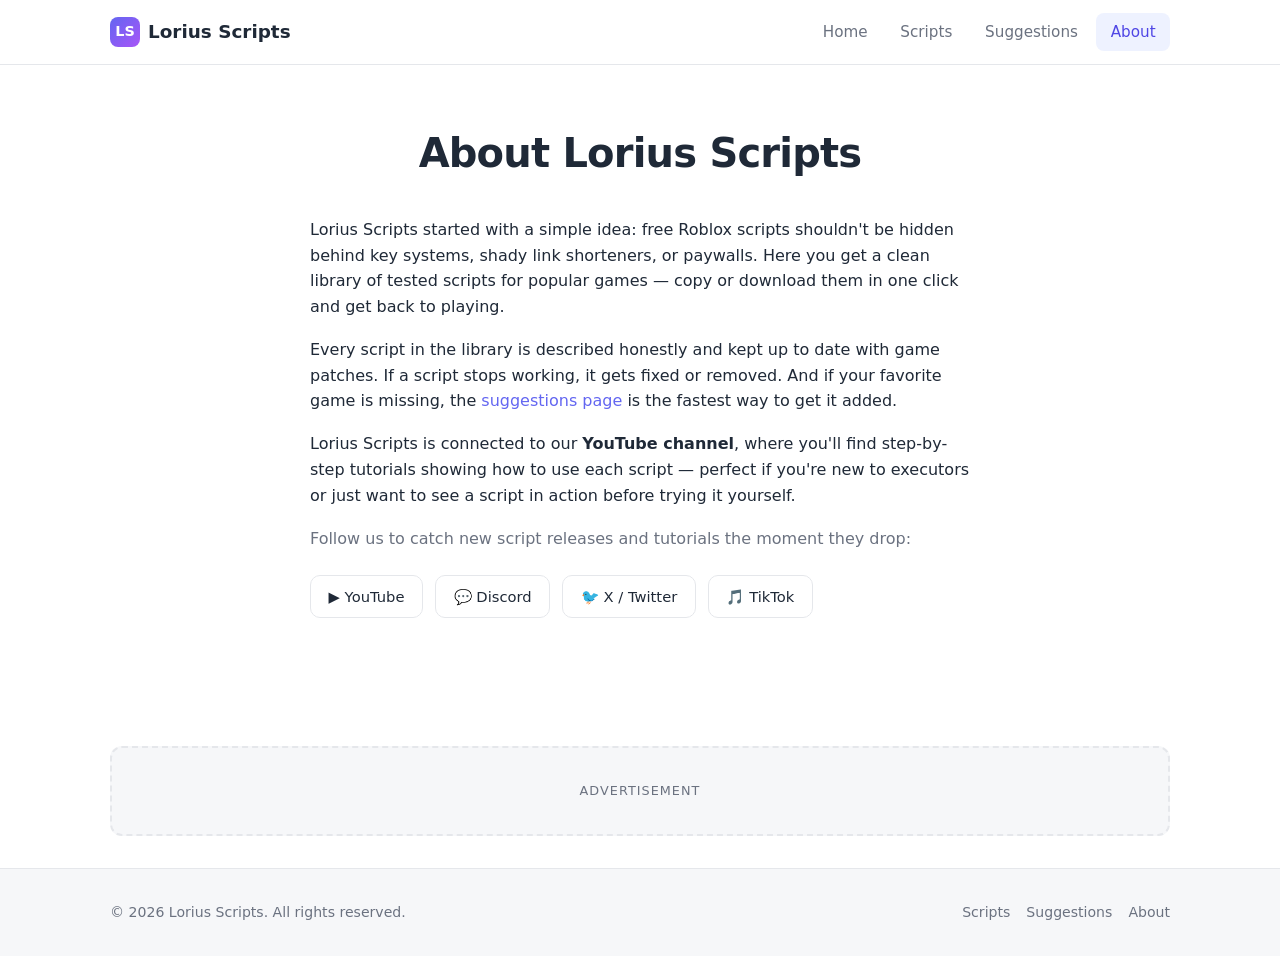
==== about.html @ f243d1e5 "Add Lorius Scripts website: home, scripts library, suggestions, about, and admin hub Minimal respons" ====
<!DOCTYPE html>
<html lang="en">
<head>
  <meta charset="UTF-8">
  <meta name="viewport" content="width=device-width, initial-scale=1.0">
  <title>About — Lorius Scripts</title>
  <meta name="description" content="About Lorius Scripts — free, safe Roblox scripts with video tutorials on YouTube.">

  <!-- ============================================================
       ADSENSE VERIFICATION / AUTO ADS
       Paste your AdSense code snippet here after approval.
       ============================================================ -->

  <link rel="stylesheet" href="css/style.css">
</head>
<body>

  <header class="navbar">
    <div class="container">
      <a class="brand" href="index.html">
        <span class="brand-mark">LS</span>
        Lorius Scripts
      </a>
      <button class="nav-toggle" aria-label="Toggle navigation" aria-expanded="false">
        <span></span><span></span><span></span>
      </button>
      <ul class="nav-links">
        <li><a href="index.html">Home</a></li>
        <li><a href="scripts.html">Scripts</a></li>
        <li><a href="suggestions.html">Suggestions</a></li>
        <li><a href="about.html">About</a></li>
      </ul>
    </div>
  </header>

  <main>
    <section class="page-header">
      <div class="container">
        <h1 class="fade-in">About Lorius Scripts</h1>
      </div>
    </section>

    <section class="section" style="padding-top: 1rem;">
      <div class="container about-content fade-in fade-in-delay-1">
        <p>
          Lorius Scripts started with a simple idea: free Roblox scripts shouldn't
          be hidden behind key systems, shady link shorteners, or paywalls. Here you
          get a clean library of tested scripts for popular games — copy or download
          them in one click and get back to playing.
        </p>
        <p>
          Every script in the library is described honestly and kept up to date with
          game patches. If a script stops working, it gets fixed or removed. And if
          your favorite game is missing, the <a href="suggestions.html">suggestions page</a>
          is the fastest way to get it added.
        </p>
        <p>
          Lorius Scripts is connected to our <strong>YouTube channel</strong>, where
          you'll find step-by-step tutorials showing how to use each script — perfect
          if you're new to executors or just want to see a script in action before
          trying it yourself.
        </p>
        <p class="muted">
          Follow us to catch new script releases and tutorials the moment they drop:
        </p>

        <!-- Social links — replace the href="#" placeholders with real profiles -->
        <div class="social-links">
          <a href="#" aria-label="YouTube channel">▶️ YouTube</a>
          <a href="#" aria-label="Discord server">💬 Discord</a>
          <a href="#" aria-label="X / Twitter profile">🐦 X / Twitter</a>
          <a href="#" aria-label="TikTok profile">🎵 TikTok</a>
        </div>
      </div>
    </section>

    <!-- Ad slot: below content -->
    <div class="ad-slot" aria-hidden="true">
      <div class="ad-placeholder">Advertisement</div>
    </div>
  </main>

  <footer class="footer">
    <div class="container">
      <span>© <span data-year>2026</span> Lorius Scripts. All rights reserved.</span>
      <nav>
        <a href="scripts.html">Scripts</a>
        <a href="suggestions.html">Suggestions</a>
        <a href="about.html">About</a>
      </nav>
    </div>
  </footer>

  <script src="js/main.js"></script>
</body>
</html>
---- css/style.css ----
/* ==========================================================================
   Lorius Scripts — global stylesheet
   Minimal, modern, responsive. Neutral palette with an indigo accent.
   ========================================================================== */

:root {
  --bg: #ffffff;
  --bg-soft: #f6f7f9;
  --surface: #ffffff;
  --border: #e5e7eb;
  --text: #1f2937;
  --text-muted: #6b7280;
  --accent: #6366f1;
  --accent-dark: #4f46e5;
  --accent-soft: #eef2ff;
  --danger: #ef4444;
  --success: #10b981;
  --radius: 12px;
  --shadow: 0 1px 3px rgba(0, 0, 0, 0.06), 0 4px 14px rgba(0, 0, 0, 0.05);
  --shadow-hover: 0 4px 8px rgba(0, 0, 0, 0.08), 0 12px 28px rgba(0, 0, 0, 0.1);
  --max-width: 1100px;
  --font: "Inter", "Segoe UI", system-ui, -apple-system, sans-serif;
}

* {
  margin: 0;
  padding: 0;
  box-sizing: border-box;
}

html {
  scroll-behavior: smooth;
}

body {
  font-family: var(--font);
  color: var(--text);
  background: var(--bg);
  line-height: 1.6;
  -webkit-font-smoothing: antialiased;
}

img {
  max-width: 100%;
  display: block;
}

a {
  color: var(--accent);
  text-decoration: none;
}

.container {
  max-width: var(--max-width);
  margin: 0 auto;
  padding: 0 1.25rem;
}

/* --------------------------------------------------------------------------
   Navigation
   -------------------------------------------------------------------------- */
.navbar {
  position: sticky;
  top: 0;
  z-index: 100;
  background: rgba(255, 255, 255, 0.9);
  backdrop-filter: blur(10px);
  border-bottom: 1px solid var(--border);
}

.navbar .container {
  display: flex;
  align-items: center;
  justify-content: space-between;
  height: 64px;
}

.brand {
  display: flex;
  align-items: center;
  gap: 0.5rem;
  font-weight: 700;
  font-size: 1.15rem;
  color: var(--text);
}

.brand .brand-mark {
  width: 30px;
  height: 30px;
  border-radius: 8px;
  background: linear-gradient(135deg, var(--accent), #a855f7);
  color: #fff;
  display: grid;
  place-items: center;
  font-size: 0.9rem;
  font-weight: 800;
}

.nav-links {
  display: flex;
  align-items: center;
  gap: 0.25rem;
  list-style: none;
}

.nav-links a {
  display: block;
  padding: 0.45rem 0.9rem;
  border-radius: 8px;
  color: var(--text-muted);
  font-weight: 500;
  font-size: 0.95rem;
  transition: color 0.2s ease, background 0.2s ease;
}

.nav-links a:hover {
  color: var(--text);
  background: var(--bg-soft);
}

.nav-links a.active {
  color: var(--accent-dark);
  background: var(--accent-soft);
}

.nav-toggle {
  display: none;
  background: none;
  border: none;
  cursor: pointer;
  padding: 0.5rem;
}

.nav-toggle span {
  display: block;
  width: 22px;
  height: 2px;
  background: var(--text);
  margin: 5px 0;
  border-radius: 2px;
  transition: transform 0.25s ease, opacity 0.25s ease;
}

.nav-toggle.open span:nth-child(1) {
  transform: translateY(7px) rotate(45deg);
}

.nav-toggle.open span:nth-child(2) {
  opacity: 0;
}

.nav-toggle.open span:nth-child(3) {
  transform: translateY(-7px) rotate(-45deg);
}

/* --------------------------------------------------------------------------
   Hero (home page)
   -------------------------------------------------------------------------- */
.hero {
  position: relative;
  overflow: hidden;
  text-align: center;
  padding: 6.5rem 1.25rem 5.5rem;
  background: linear-gradient(120deg, #eef2ff, #faf5ff, #eff6ff, #eef2ff);
  background-size: 300% 300%;
  animation: hero-slide 14s ease infinite;
}

@keyframes hero-slide {
  0% { background-position: 0% 50%; }
  50% { background-position: 100% 50%; }
  100% { background-position: 0% 50%; }
}

.hero h1 {
  font-size: clamp(2.4rem, 6vw, 3.75rem);
  font-weight: 800;
  letter-spacing: -0.03em;
  background: linear-gradient(90deg, var(--accent-dark), #a855f7);
  -webkit-background-clip: text;
  background-clip: text;
  -webkit-text-fill-color: transparent;
}

.hero .tagline {
  margin-top: 0.9rem;
  font-size: clamp(1.05rem, 2.5vw, 1.35rem);
  color: var(--text-muted);
}

.hero .hero-actions {
  margin-top: 2rem;
  display: flex;
  gap: 0.75rem;
  justify-content: center;
  flex-wrap: wrap;
}

/* --------------------------------------------------------------------------
   Buttons
   -------------------------------------------------------------------------- */
.btn {
  display: inline-flex;
  align-items: center;
  gap: 0.4rem;
  padding: 0.65rem 1.4rem;
  border-radius: 10px;
  border: 1px solid transparent;
  font-family: inherit;
  font-size: 0.95rem;
  font-weight: 600;
  cursor: pointer;
  transition: transform 0.15s ease, box-shadow 0.2s ease, background 0.2s ease;
}

.btn:hover {
  transform: translateY(-2px);
}

.btn:active {
  transform: translateY(0);
}

.btn-primary {
  background: var(--accent);
  color: #fff;
}

.btn-primary:hover {
  background: var(--accent-dark);
  box-shadow: 0 6px 18px rgba(99, 102, 241, 0.35);
}

.btn-secondary {
  background: var(--surface);
  color: var(--text);
  border-color: var(--border);
}

.btn-secondary:hover {
  border-color: var(--accent);
  color: var(--accent-dark);
}

.btn-danger {
  background: var(--danger);
  color: #fff;
}

.btn-small {
  padding: 0.4rem 0.9rem;
  font-size: 0.85rem;
}

/* --------------------------------------------------------------------------
   Sections & typography
   -------------------------------------------------------------------------- */
.section {
  padding: 3.5rem 0;
}

.section-alt {
  background: var(--bg-soft);
}

.section-title {
  font-size: 1.75rem;
  font-weight: 700;
  letter-spacing: -0.02em;
  margin-bottom: 0.5rem;
}

.section-subtitle {
  color: var(--text-muted);
  margin-bottom: 2rem;
  max-width: 640px;
}

.page-header {
  padding: 3.5rem 0 1rem;
  text-align: center;
}

.page-header h1 {
  font-size: clamp(1.9rem, 4vw, 2.5rem);
  font-weight: 800;
  letter-spacing: -0.02em;
}

.page-header p {
  color: var(--text-muted);
  margin-top: 0.5rem;
  max-width: 620px;
  margin-left: auto;
  margin-right: auto;
}

/* --------------------------------------------------------------------------
   Feature cards (home)
   -------------------------------------------------------------------------- */
.feature-grid {
  display: grid;
  grid-template-columns: repeat(auto-fit, minmax(240px, 1fr));
  gap: 1.25rem;
}

.feature-card {
  background: var(--surface);
  border: 1px solid var(--border);
  border-radius: var(--radius);
  padding: 1.75rem 1.5rem;
  transition: transform 0.2s ease, box-shadow 0.2s ease;
}

.feature-card:hover {
  transform: translateY(-4px);
  box-shadow: var(--shadow-hover);
}

.feature-card .icon {
  width: 44px;
  height: 44px;
  border-radius: 10px;
  background: var(--accent-soft);
  display: grid;
  place-items: center;
  font-size: 1.3rem;
  margin-bottom: 1rem;
}

.feature-card h3 {
  font-size: 1.05rem;
  margin-bottom: 0.35rem;
}

.feature-card p {
  color: var(--text-muted);
  font-size: 0.92rem;
}

/* --------------------------------------------------------------------------
   Script cards (scripts page)
   -------------------------------------------------------------------------- */
.scripts-grid {
  display: grid;
  grid-template-columns: repeat(auto-fill, minmax(280px, 1fr));
  gap: 1.5rem;
  padding-bottom: 3rem;
}

.script-card {
  background: var(--surface);
  border: 1px solid var(--border);
  border-radius: var(--radius);
  overflow: hidden;
  display: flex;
  flex-direction: column;
  transition: transform 0.2s ease, box-shadow 0.2s ease;
  animation: fade-up 0.5s ease both;
}

.script-card:hover {
  transform: translateY(-4px);
  box-shadow: var(--shadow-hover);
}

.script-card .card-header {
  display: flex;
  align-items: center;
  gap: 0.85rem;
  padding: 1.25rem 1.25rem 0;
}

.script-card .game-logo {
  width: 52px;
  height: 52px;
  border-radius: 12px;
  object-fit: cover;
  background: var(--bg-soft);
  border: 1px solid var(--border);
  flex-shrink: 0;
}

.script-card .game-logo-fallback {
  width: 52px;
  height: 52px;
  border-radius: 12px;
  flex-shrink: 0;
  display: grid;
  place-items: center;
  font-weight: 800;
  font-size: 1.3rem;
  color: #fff;
  background: linear-gradient(135deg, var(--accent), #a855f7);
}

.script-card h3 {
  font-size: 1.1rem;
  letter-spacing: -0.01em;
}

.script-card .card-body {
  padding: 0.85rem 1.25rem 1.25rem;
  display: flex;
  flex-direction: column;
  flex: 1;
  gap: 1rem;
}

.script-card .description {
  color: var(--text-muted);
  font-size: 0.92rem;
  flex: 1;
}

.script-card .card-actions {
  display: flex;
  gap: 0.6rem;
}

.script-card .card-actions .btn {
  flex: 1;
  justify-content: center;
}

.copy-feedback {
  background: var(--success) !important;
}

.empty-state {
  text-align: center;
  color: var(--text-muted);
  padding: 3rem 1rem;
  grid-column: 1 / -1;
}

/* --------------------------------------------------------------------------
   Forms (suggestions, admin)
   -------------------------------------------------------------------------- */
.form-card {
  background: var(--surface);
  border: 1px solid var(--border);
  border-radius: var(--radius);
  padding: 2rem;
  max-width: 640px;
  margin: 0 auto 3rem;
  box-shadow: var(--shadow);
}

.form-group {
  margin-bottom: 1.25rem;
}

.form-group label {
  display: block;
  font-weight: 600;
  font-size: 0.9rem;
  margin-bottom: 0.4rem;
}

.form-group .hint {
  font-weight: 400;
  color: var(--text-muted);
}

.form-group input,
.form-group textarea,
.form-group select {
  width: 100%;
  padding: 0.65rem 0.85rem;
  border: 1px solid var(--border);
  border-radius: 8px;
  font-family: inherit;
  font-size: 0.95rem;
  color: var(--text);
  background: var(--bg);
  transition: border-color 0.2s ease, box-shadow 0.2s ease;
}

.form-group textarea {
  resize: vertical;
  min-height: 120px;
}

.form-group input:focus,
.form-group textarea:focus,
.form-group select:focus {
  outline: none;
  border-color: var(--accent);
  box-shadow: 0 0 0 3px rgba(99, 102, 241, 0.15);
}

.form-message {
  display: none;
  padding: 0.85rem 1rem;
  border-radius: 8px;
  font-size: 0.92rem;
  margin-bottom: 1.25rem;
}

.form-message.success {
  display: block;
  background: #ecfdf5;
  color: #065f46;
  border: 1px solid #a7f3d0;
}

.form-message.error {
  display: block;
  background: #fef2f2;
  color: #991b1b;
  border: 1px solid #fecaca;
}

/* --------------------------------------------------------------------------
   Ad placeholders — replace with real AdSense units after approval
   -------------------------------------------------------------------------- */
.ad-slot {
  max-width: var(--max-width);
  margin: 1.5rem auto;
  padding: 0 1.25rem;
}

.ad-slot .ad-placeholder {
  border: 2px dashed var(--border);
  border-radius: var(--radius);
  background: var(--bg-soft);
  color: var(--text-muted);
  font-size: 0.8rem;
  letter-spacing: 0.08em;
  text-transform: uppercase;
  display: grid;
  place-items: center;
  min-height: 90px;
}

.ad-slot--rect .ad-placeholder {
  min-height: 250px;
  max-width: 336px;
  margin: 0 auto;
}

/* --------------------------------------------------------------------------
   About page
   -------------------------------------------------------------------------- */
.about-content {
  max-width: 700px;
  margin: 0 auto;
  padding-bottom: 3rem;
}

.about-content p {
  margin-bottom: 1.1rem;
  color: var(--text);
}

.about-content .muted {
  color: var(--text-muted);
}

.social-links {
  display: flex;
  gap: 0.75rem;
  flex-wrap: wrap;
  margin-top: 1.5rem;
}

.social-links a {
  display: inline-flex;
  align-items: center;
  gap: 0.45rem;
  padding: 0.55rem 1.1rem;
  border: 1px solid var(--border);
  border-radius: 10px;
  color: var(--text);
  font-weight: 500;
  font-size: 0.92rem;
  transition: border-color 0.2s ease, transform 0.15s ease, color 0.2s ease;
}

.social-links a:hover {
  border-color: var(--accent);
  color: var(--accent-dark);
  transform: translateY(-2px);
}

/* --------------------------------------------------------------------------
   Admin hub
   -------------------------------------------------------------------------- */
.admin-layout {
  display: grid;
  grid-template-columns: 1fr 1fr;
  gap: 2rem;
  align-items: start;
  padding-bottom: 3rem;
}

.admin-panel {
  background: var(--surface);
  border: 1px solid var(--border);
  border-radius: var(--radius);
  padding: 1.5rem;
  box-shadow: var(--shadow);
}

.admin-panel h2 {
  font-size: 1.15rem;
  margin-bottom: 1rem;
}

.admin-list {
  list-style: none;
  display: flex;
  flex-direction: column;
  gap: 0.6rem;
}

.admin-list li {
  display: flex;
  align-items: center;
  justify-content: space-between;
  gap: 0.75rem;
  border: 1px solid var(--border);
  border-radius: 10px;
  padding: 0.7rem 0.9rem;
}

.admin-list .item-name {
  font-weight: 600;
  font-size: 0.95rem;
}

.admin-list .item-actions {
  display: flex;
  gap: 0.4rem;
  flex-shrink: 0;
}

.admin-toolbar {
  display: flex;
  gap: 0.6rem;
  flex-wrap: wrap;
  margin-bottom: 1.5rem;
}

.admin-note {
  font-size: 0.85rem;
  color: var(--text-muted);
  background: var(--accent-soft);
  border-radius: 8px;
  padding: 0.75rem 1rem;
  margin-bottom: 1.5rem;
}

.admin-note code {
  background: rgba(99, 102, 241, 0.12);
  padding: 0.1rem 0.35rem;
  border-radius: 4px;
  font-size: 0.8rem;
}

/* --------------------------------------------------------------------------
   Footer
   -------------------------------------------------------------------------- */
.footer {
  border-top: 1px solid var(--border);
  background: var(--bg-soft);
  padding: 2rem 0;
  margin-top: 2rem;
}

.footer .container {
  display: flex;
  align-items: center;
  justify-content: space-between;
  gap: 1rem;
  flex-wrap: wrap;
  font-size: 0.88rem;
  color: var(--text-muted);
}

.footer nav {
  display: flex;
  gap: 1rem;
}

.footer a {
  color: var(--text-muted);
}

.footer a:hover {
  color: var(--accent-dark);
}

/* --------------------------------------------------------------------------
   Animations
   -------------------------------------------------------------------------- */
@keyframes fade-up {
  from {
    opacity: 0;
    transform: translateY(16px);
  }
  to {
    opacity: 1;
    transform: translateY(0);
  }
}

.fade-in {
  animation: fade-up 0.7s ease both;
}

.fade-in-delay-1 { animation-delay: 0.15s; }
.fade-in-delay-2 { animation-delay: 0.3s; }
.fade-in-delay-3 { animation-delay: 0.45s; }

.reveal {
  opacity: 0;
  transform: translateY(20px);
  transition: opacity 0.6s ease, transform 0.6s ease;
}

.reveal.visible {
  opacity: 1;
  transform: translateY(0);
}

@media (prefers-reduced-motion: reduce) {
  *,
  *::before,
  *::after {
    animation-duration: 0.01ms !important;
    animation-iteration-count: 1 !important;
    transition-duration: 0.01ms !important;
  }
}

/* --------------------------------------------------------------------------
   Responsive
   -------------------------------------------------------------------------- */
@media (max-width: 860px) {
  .admin-layout {
    grid-template-columns: 1fr;
  }
}

@media (max-width: 720px) {
  .nav-toggle {
    display: block;
  }

  .nav-links {
    position: absolute;
    top: 64px;
    left: 0;
    right: 0;
    flex-direction: column;
    align-items: stretch;
    gap: 0.25rem;
    background: var(--bg);
    border-bottom: 1px solid var(--border);
    padding: 0.75rem 1.25rem 1rem;
    box-shadow: var(--shadow);
    display: none;
  }

  .nav-links.open {
    display: flex;
    animation: fade-up 0.25s ease both;
  }

  .hero {
    padding: 4.5rem 1.25rem 4rem;
  }

  .form-card {
    padding: 1.5rem;
  }
}
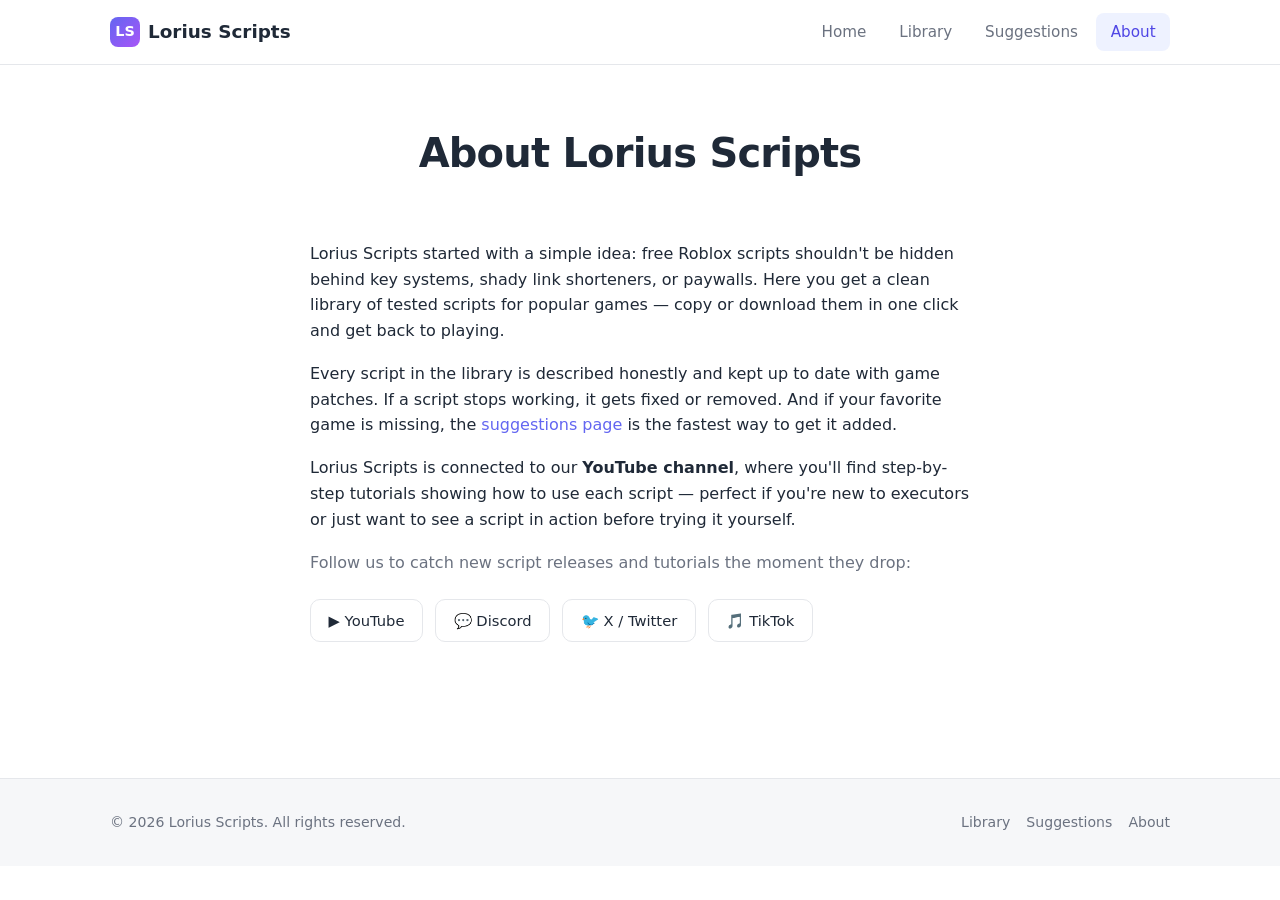
==== commit 627d8662: "Add Library section with Scripts/Executors flow, detail pages, and ads on every page - New Library c" ====
--- a/about.html
+++ b/about.html
@@ -6,11 +6,13 @@
   <title>About — Lorius Scripts</title>
   <meta name="description" content="About Lorius Scripts — free, safe Roblox scripts with video tutorials on YouTube.">
 
-  <!-- ============================================================
-       ADSENSE VERIFICATION / AUTO ADS
-       Paste your AdSense code snippet here after approval.
-       ============================================================ -->
+  <!-- AdSense -->
+  <script async src="https://pagead2.googlesyndication.com/pagead/js/adsbygoogle.js?client=ca-pub-6111801744543774"
+       crossorigin="anonymous"></script>
 
+  <link rel="icon" type="image/svg+xml" href="assets/favicon.svg">
+  <link rel="icon" type="image/png" sizes="32x32" href="assets/favicon-32.png">
+  <link rel="apple-touch-icon" href="assets/apple-touch-icon.png">
   <link rel="stylesheet" href="css/style.css">
 </head>
 <body>
@@ -26,7 +28,7 @@
       </button>
       <ul class="nav-links">
         <li><a href="index.html">Home</a></li>
-        <li><a href="scripts.html">Scripts</a></li>
+        <li><a href="library.html">Library</a></li>
         <li><a href="suggestions.html">Suggestions</a></li>
         <li><a href="about.html">About</a></li>
       </ul>
@@ -39,6 +41,20 @@
         <h1 class="fade-in">About Lorius Scripts</h1>
       </div>
     </section>
+
+    <!-- Ad: header unit -->
+    <div class="ad-slot">
+      <!-- HEADER ADS -->
+      <ins class="adsbygoogle"
+           style="display:block"
+           data-ad-client="ca-pub-6111801744543774"
+           data-ad-slot="2635450938"
+           data-ad-format="auto"
+           data-full-width-responsive="true"></ins>
+      <script>
+           (adsbygoogle = window.adsbygoogle || []).push({});
+      </script>
+    </div>
 
     <section class="section" style="padding-top: 1rem;">
       <div class="container about-content fade-in fade-in-delay-1">
@@ -74,9 +90,18 @@
       </div>
     </section>
 
-    <!-- Ad slot: below content -->
-    <div class="ad-slot" aria-hidden="true">
-      <div class="ad-placeholder">Advertisement</div>
+    <!-- Ad: footer unit -->
+    <div class="ad-slot">
+      <!-- FOOTER ADS -->
+      <ins class="adsbygoogle"
+           style="display:block"
+           data-ad-client="ca-pub-6111801744543774"
+           data-ad-slot="2858013454"
+           data-ad-format="auto"
+           data-full-width-responsive="true"></ins>
+      <script>
+           (adsbygoogle = window.adsbygoogle || []).push({});
+      </script>
     </div>
   </main>
 
@@ -84,7 +109,7 @@
     <div class="container">
       <span>© <span data-year>2026</span> Lorius Scripts. All rights reserved.</span>
       <nav>
-        <a href="scripts.html">Scripts</a>
+        <a href="library.html">Library</a>
         <a href="suggestions.html">Suggestions</a>
         <a href="about.html">About</a>
       </nav>
--- a/css/style.css
+++ b/css/style.css
@@ -736,6 +736,169 @@
 }
 
 /* --------------------------------------------------------------------------
+   Library choice page
+   -------------------------------------------------------------------------- */
+.choice-grid {
+  display: grid;
+  grid-template-columns: repeat(auto-fit, minmax(260px, 1fr));
+  gap: 1.5rem;
+  max-width: 780px;
+  margin: 0 auto;
+  padding-bottom: 3rem;
+}
+
+.choice-card {
+  display: block;
+  background: var(--surface);
+  border: 1px solid var(--border);
+  border-radius: var(--radius);
+  padding: 2.75rem 2rem;
+  text-align: center;
+  color: var(--text);
+  transition: transform 0.2s ease, box-shadow 0.2s ease, border-color 0.2s ease;
+}
+
+.choice-card:hover {
+  transform: translateY(-4px);
+  box-shadow: var(--shadow-hover);
+  border-color: var(--accent);
+}
+
+.choice-card .icon {
+  width: 64px;
+  height: 64px;
+  border-radius: 16px;
+  background: var(--accent-soft);
+  display: grid;
+  place-items: center;
+  font-size: 2rem;
+  margin: 0 auto 1.25rem;
+}
+
+.choice-card h2 {
+  font-size: 1.35rem;
+  letter-spacing: -0.01em;
+  margin-bottom: 0.4rem;
+}
+
+.choice-card p {
+  color: var(--text-muted);
+  font-size: 0.95rem;
+  margin-bottom: 1.25rem;
+}
+
+.choice-card .cta {
+  color: var(--accent-dark);
+  font-weight: 600;
+  font-size: 0.95rem;
+}
+
+/* --------------------------------------------------------------------------
+   Breadcrumb
+   -------------------------------------------------------------------------- */
+.breadcrumb {
+  max-width: var(--max-width);
+  margin: 1.5rem auto 0;
+  padding: 0 1.25rem;
+  font-size: 0.9rem;
+  color: var(--text-muted);
+}
+
+.breadcrumb a {
+  color: var(--text-muted);
+}
+
+.breadcrumb a:hover {
+  color: var(--accent-dark);
+}
+
+/* --------------------------------------------------------------------------
+   Detail pages (single script / executor)
+   -------------------------------------------------------------------------- */
+.detail-card {
+  max-width: 680px;
+  margin: 0 auto 3rem;
+  background: var(--surface);
+  border: 1px solid var(--border);
+  border-radius: var(--radius);
+  padding: 2rem;
+  box-shadow: var(--shadow);
+}
+
+.detail-header {
+  display: flex;
+  align-items: center;
+  gap: 1rem;
+  margin-bottom: 1rem;
+}
+
+.detail-header .game-logo,
+.detail-header .game-logo-fallback {
+  width: 64px;
+  height: 64px;
+  border-radius: 14px;
+  font-size: 1.5rem;
+}
+
+.detail-header h1 {
+  font-size: 1.6rem;
+  letter-spacing: -0.02em;
+}
+
+.detail-card .description {
+  color: var(--text-muted);
+}
+
+.script-box {
+  background: #0f172a;
+  color: #e2e8f0;
+  border-radius: 10px;
+  padding: 1rem 1.15rem;
+  overflow-x: auto;
+  font-family: "Consolas", "Menlo", monospace;
+  font-size: 0.85rem;
+  line-height: 1.55;
+  margin: 1.25rem 0;
+  white-space: pre-wrap;
+  word-break: break-all;
+}
+
+.detail-actions {
+  display: flex;
+  gap: 0.75rem;
+  flex-wrap: wrap;
+  margin-top: 1.25rem;
+}
+
+/* --------------------------------------------------------------------------
+   Admin tabs
+   -------------------------------------------------------------------------- */
+.admin-tabs {
+  display: flex;
+  gap: 0.5rem;
+  margin-bottom: 1.25rem;
+}
+
+.admin-tabs button {
+  padding: 0.5rem 1.2rem;
+  border-radius: 8px;
+  border: 1px solid var(--border);
+  background: var(--surface);
+  color: var(--text-muted);
+  font-family: inherit;
+  font-size: 0.92rem;
+  font-weight: 600;
+  cursor: pointer;
+  transition: background 0.2s ease, color 0.2s ease, border-color 0.2s ease;
+}
+
+.admin-tabs button.active {
+  background: var(--accent-soft);
+  color: var(--accent-dark);
+  border-color: var(--accent);
+}
+
+/* --------------------------------------------------------------------------
    Responsive
    -------------------------------------------------------------------------- */
 @media (max-width: 860px) {
